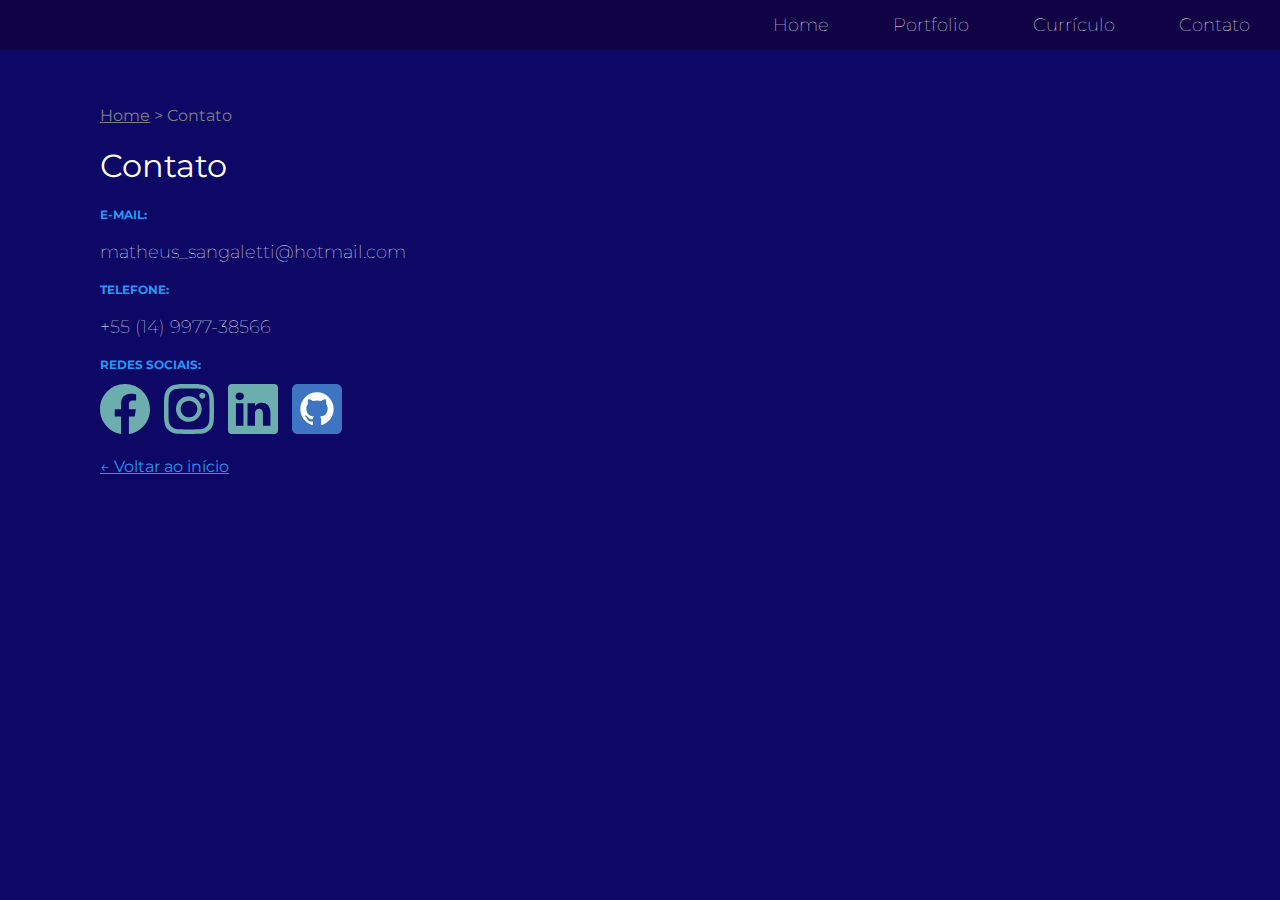
==== contato.html @ 3038ed69 "Portifólio" ====
<!DOCTYPE html>

<html>

	<head>
		<title>Contato - Matheus Morini Sangaletti</title>

		<meta charset="utf-8">
		<link rel="stylesheet" href="css/styles.css">
		<link href="https://fonts.googleapis.com/css?family=Montserrat:100,400" rel="stylesheet">
		<script type="text/javascript" src="js/scripts.js"></script>
		<meta name="viewport" content="width=device-width, initial-scale=1.0">

	</head>


	<body>

			<div id="navigation" class="navigation">
				<ul>
					<li><a href="index.html">Home</a></li>
					<li><a href="portfolio.html">Portfolio</a></li>
					<li><a href="curriculo.html">Currículo</a></li>
					<li><a href="contato.html">Contato</a></li>
					<li id="threeline-icon" class="threeline-icon" onclick="openNav()">&#9776;</li>
				</ul>
			</div>

			<div class="main">
				
				
				<ul class="caminho">
					<li><a href="index.html">Home</a></li>
					<li>></li>
					<li>Contato</li>
				</ul>

				<h1>Contato</h1>
			

				<h3>E-mail:</h3>
				<p>matheus_sangaletti@hotmail.com</p>

				<h3>Telefone:</h3>
				<p>+55 (14) 9977-38566</p>

				<h3>Redes Sociais:</h3>
				<a href="https://www.facebook.com/matheusmorini.sangaletti" target="_blank"><img class="social-img" src="img/icon-facebook.svg" alt="Link para o facebook"></a>
				<a href="https://www.instagram.com/matheusmorinisangaletti/" target="_blank"><img class="social-img" src="img/icon-instagram.svg" alt="Link para o instagran"></a>
				<a href="https://www.linkedin.com/in/matheus-morini-sangaletti/" target="_blank"><img class="social-img" src="img/icon-linkedin.svg" alt="Link para o linkedin"></a>
				<a href="https://github.com/Matheus-Dev-Front/" target="_blank"><img class="social-img" src="img/icon-github.svg" alt="Link para o GitHub"></a>
				<br><br>
				<a class="back-link" href="index.html">&larr; Voltar ao início<a>

			</div>	

			

	</body>

</html>
---- css/styles.css ----
html,body {
	margin: 0;
	padding: 0;


}

body {
	background-color: #0d0766;
	font-family: 'Montserrat', sans-serif;
}


.navigation {
	background-color: #110246;
	color: white;
	height: 50px;

	animation-name: navegacao;
	animation-duration: 4s;
}




.navigation ul {
	margin-top: 0;
	list-style: none;
	padding-left: 0;
	text-align: right;
	height: 50px;

}

.navigation li {
	display: inline-block;
	padding-left: 30px;
	padding-right: 30px;
	line-height: 50px;
	font-size: 18px;
	font-weight: 100;
}

.navigation a {
	color: white;
	text-decoration: none;
}

.navigation a:hover {
	color: #2595f0
	icon-linkedin
	icon-instagram
	icon-facebook
}

.navigation li.threeline-icon {
	display: none;
}

.navigation li.threeline-icon:hover {
	color: #2896f0;
	cursor: pointer;
}

.capa {
	color: white;
	vertical-align: top;
	padding-bottom: 20px;
}

.capa span {
	color: #2896f0;
	display: block;
}

.capa div {
	display: inline-block;
	height: 650px;
}

.profile-pic {
	width: 40%;
	text-align: center;

	animation-name: profile-capa;
	animation-duration: 2s;
}

.profile-pic img {
	width: 320px;
	border-radius: 320px;
	margin-top: 100px;
	
}


.profile-title {
	vertical-align: top;
	width: 59%;

		animation-name: titulo-capa;
		animation-duration: 2s;

}

.profile-title h1 {
	text-transform: uppercase;
	font-size: 58px;
	margin-top: 200px;
	font-weight: 400;
	line-height: 54px;
}

.profile-title h2 {
	font-size: 16px;
	font-weight: 100;
	margin-top: -26px;
}


.main {
	padding: 40px 180px 80px 100px;

	animation-name: conteudo;
	animation-duration: 2s;

}

.cv-pic {
	float: left;
	width: 280px;
	margin-right: 20px;
	margin-bottom: 20px;
}

.main h1 {
	color: white;
	font-weight: normal;
}

.main h2 {
	color: white;
	font-size: 16px;
	text-transform: uppercase;
	font-weight: normal;
	margin-top: 40px;
}

.main h3 {
	color: #2896f0;
	font-size: 12px;
	text-transform: uppercase;

}

.main p {
	color: white;
	font-size: 18px;
	font-weight: 100;
	line-height: 24px;
	text-align: justify;
}


.caminho {
	list-style: none;
	padding-left: 0;
	color: grey;
}

.caminho li {
	display: inline-block;

}

.caminho a {
	color: grey;
}

.social-img {
	width: 50px;
	margin-right: 10px;
}

.miniatura {
	width: 330px;
	height: 220px;
	display: inline-block;
	margin-right: 15px;
	margin-bottom: 15px;
	background-size: contain;
	overflow: hidden;
}

.miniatura a {
	text-decoration: none;
}


.blackbox {
	width: 100%;
	height: 100%;
	background-color: black;
	opacity: 0;
	padding-top: 120px;
	transition: 1s;
}


.blackbox:hover {
	opacity: 0.8;
	transition: 1s;

}

.blackbox-text {
	text-align: center;
}

.blackbox-text h1 {
	font-size: 16px;
	color: #2896f0;
	text-transform: uppercase;
	margin-top: 0px;
}

.blackbox-text h2 {
	text-transform: none;
	font-weight: 100;
	margin-top: 0;
}

.foto-trabalhos {
	width: 100%;
	margin-bottom: 10px;
	margin-top: 10px;
}

.back-link {
	color: #2896f0;
}


@keyframes profile-capa {
	0% {opacity: 0; transform: translate(0px,20px)}
	100% {opacity: 1; transform: translate(0px,0px)}
}

@keyframes titulo-capa {
	0% {opacity: 0; transform: translate(0px,-20px)}
	100% {opacity: 1; transform: translate(0px,0px)}
} 

@keyframes conteudo {
	0% {opacity: 0; transform: translate(-20px,0px)}
	100% {opacity: 1; transform: translate(0px,0px)}
} 

@keyframes navegacao {
	0% {opacity: 0;}
	50% {opacity: 0;}
	100% {opacity: 1}
} 




@media (max-width: 1000px) {


.navigation li {
	display: none;
}

.navigation li.threeline-icon {
	display: inline-block;
}


.capa div {
	display: block;
	height: auto;
}

.profile-pic {
	width: 100%;
}

.profile-pic img {
	max-width: 75%;
	margin-top: 0;
	max-width: 80%;
}

.profile-title {
	text-align: center;
	width: 100%;
}

.profile-title h1 {
	margin-top: 30px;
	font-size: 36px;
	margin-left: 20px;
	margin-right: 20px;
}

.profile-title h2 {
	margin-top: 20px;
	margin-left: 20px;
	margin-right: 20px;
}

.main {
	padding: 10px 5% 40px 5%;
	overflow-wrap: break-word;
  	word-wrap: break-word;


}

.main p {
	text-align: left;
	line-height: 30px;

}

.caminho li {
	font-size: 12px;
}

.cv-pic {
	width: 320px;
	margin-top: 100px;
	
}

.miniatura {
	max-width: 100%;
	background-size: auto 100%;
}

.blackbox {
	opacity: 0.8;
}

.menujs {
	height: auto;
}

.menujs ul {
	height: auto;
	text-align: center;
	padding-right: 15%;
	padding-left: 15%;

}

.menujs li {
	display: block;
	border-bottom: solid grey 1px;
	width: 100%;
	padding: 0;

}



}
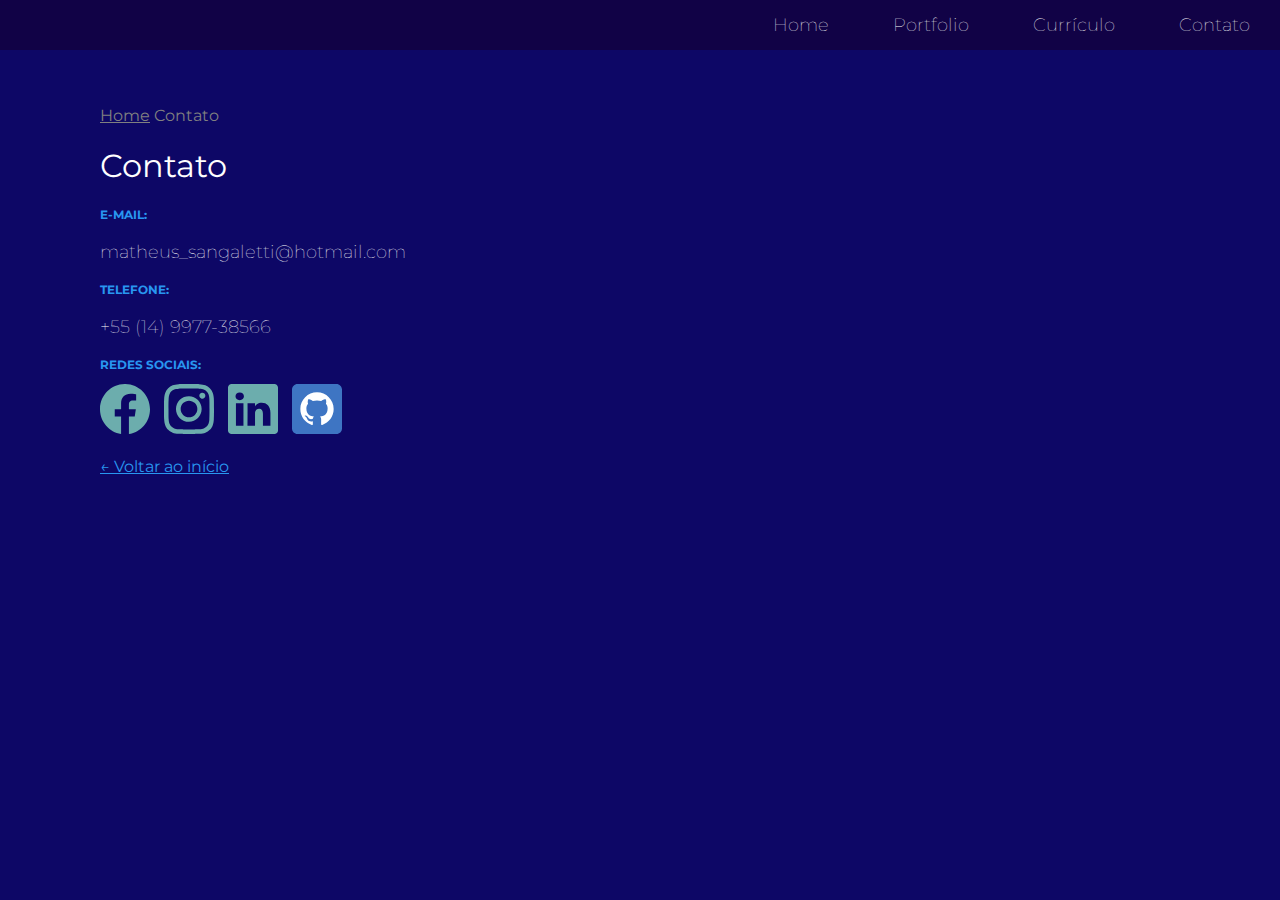
==== commit 2ef533d2: "Atualizar o contato.html" ====
--- a/contato.html
+++ b/contato.html
@@ -31,7 +31,6 @@
 				
 				<ul class="caminho">
 					<li><a href="index.html">Home</a></li>
-					<li>></li>
 					<li>Contato</li>
 				</ul>
 
@@ -50,7 +49,7 @@
 				<a href="https://www.linkedin.com/in/matheus-morini-sangaletti/" target="_blank"><img class="social-img" src="img/icon-linkedin.svg" alt="Link para o linkedin"></a>
 				<a href="https://github.com/Matheus-Dev-Front/" target="_blank"><img class="social-img" src="img/icon-github.svg" alt="Link para o GitHub"></a>
 				<br><br>
-				<a class="back-link" href="index.html">&larr; Voltar ao início<a>
+				<a class="back-link" href="index.html">&larr; Voltar ao início</a>
 
 			</div>	
 
--- a/css/styles.css
+++ b/css/styles.css
@@ -128,7 +128,7 @@
 }
 
 .cv-pic {
-	float: left;
+	float: center;
 	width: 280px;
 	margin-right: 20px;
 	margin-bottom: 20px;
@@ -364,12 +364,14 @@
 
 }
 
-
-
-}
-
-
-
-
-
-
+.menu-toggle {
+  display: none;
+}
+
+}
+
+
+
+
+
+
